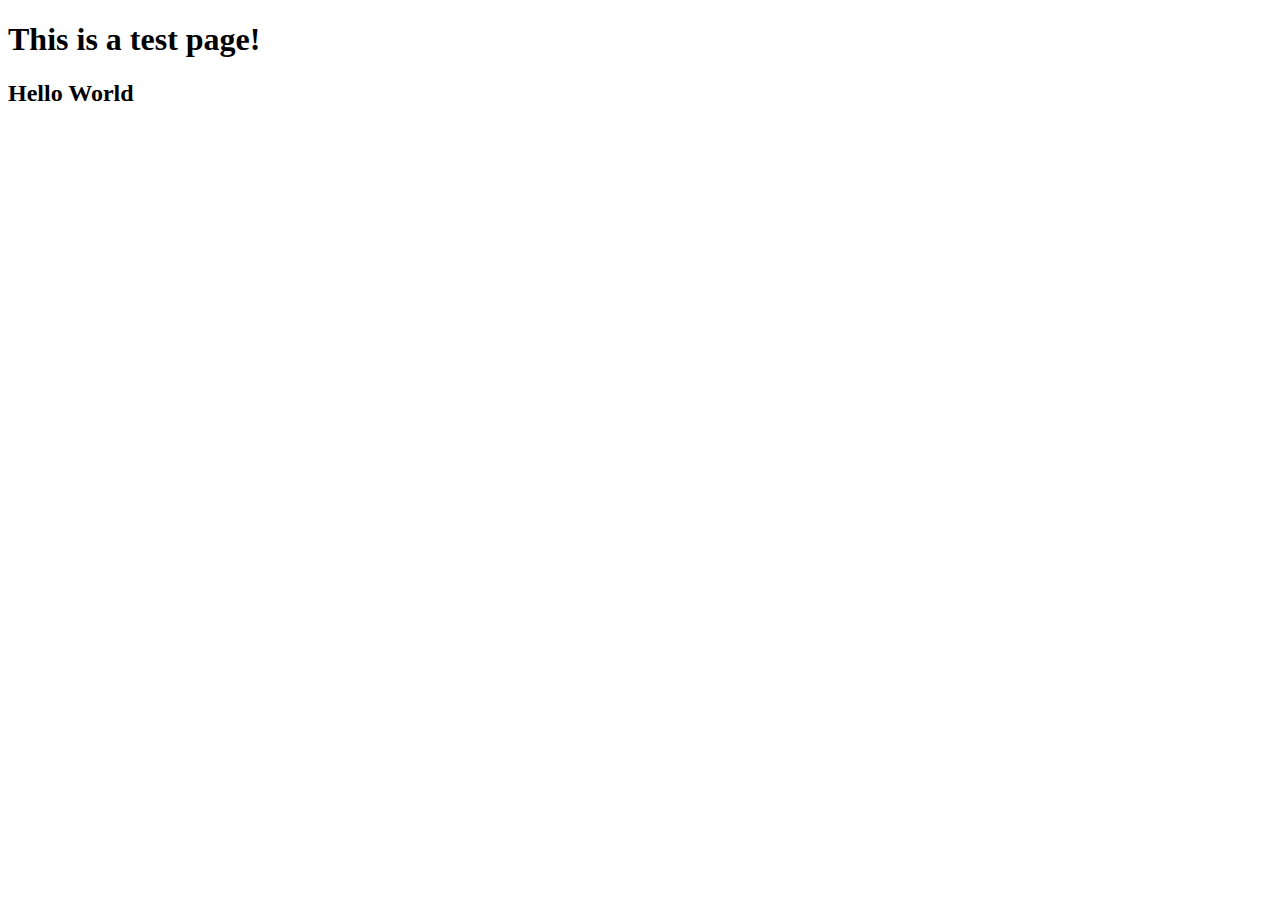
==== .vscode/index.html @ bf78be4f "gitignore" ====
<!DOCTYPE html>
<html lang="en">
<head>
    <meta charset="UTF-8">
    <meta name="viewport" content="width=device-width, initial-scale=1.0">
    <title>Portfolio-Josh</title>
</head>
<body>
    <h1>This is a test page!</h1>
    <h2>Hello World</h2>
</body>
</html>
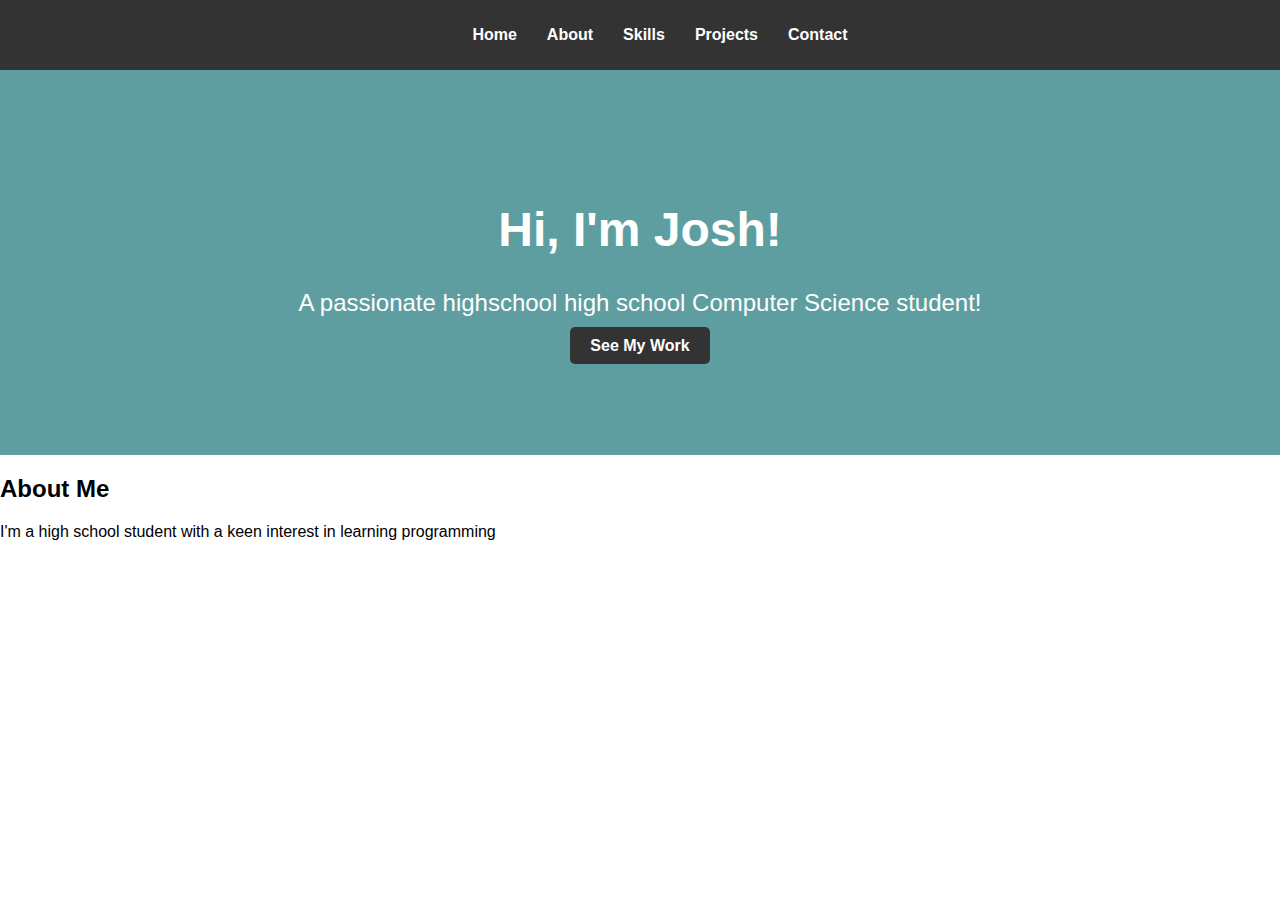
==== commit 9754485a: "11/19/24 Portfolio" ====
--- a/.vscode/index.html
+++ b/.vscode/index.html
@@ -1,12 +1,44 @@
 <!DOCTYPE html>
 <html lang="en">
+
 <head>
     <meta charset="UTF-8">
     <meta name="viewport" content="width=device-width, initial-scale=1.0">
     <title>Portfolio-Josh</title>
+    <link rel="stylesheet" href="style.css">
+    <link rel="stylesheet" href="<link rel=" stylesheet"
+        href="https://cdnjs.cloudflare.com/ajax/libs/font-awesome/6.7.0/css/all.min.css"
+        integrity="sha512-9xKTRVabjVeZmc+GUW8GgSmcREDunMM+Dt/GrzchfN8tkwHizc5RP4Ok/MXFFy5rIjJjzhndFScTceq5e6GvVQ=="
+        crossorigin="anonymous" referrerpolicy="no-referrer" />
 </head>
+
 <body>
-    <h1>This is a test page!</h1>
-    <h2>Hello World</h2>
+    <header>
+        <nav>
+            <ul>
+                <li><a href="#">Home</a></li>
+                <li><a href="#about">About</a></li>
+                <li><a href="#skills">Skills</a></li>
+                <li><a href="#projects">Projects</a></li>
+                <li><a href="#contanct#">Contact</a></li>
+            </ul>
+        </nav>
+    </header>
+
+    <!-- Hero Section -->
+    <section class="hero">
+        <div class="hero-content">
+            <h1>Hi, I'm Josh!</h1>
+            <p>A passionate highschool high school Computer Science student!</p>
+            <a href="https://github.com/JC-Cola" class="cta-button">See My Work</a>
+        </div>
+    </section>
+
+    <!-- About Section -->
+     <section id="about" class="about">
+        <h2>About Me</h2>
+        <p>I'm a high school student with a keen interest in learning programming</p>
+     </section>
 </body>
+
 </html>--- a/.vscode/style.css
+++ b/.vscode/style.css
@@ -0,0 +1,50 @@
+body {
+    margin: 0;
+    font-family: Arial, Helvetica, sans-serif;
+}
+
+/* Header Section */
+header {
+    background-color: #333;
+    color: white;
+    padding: 10px 20px;
+}
+header nav ul {
+    list-style-type: none;
+    display: flex;
+    text-align: center;
+    justify-content: center;
+    gap: 30px;
+}
+header nav ul li a {
+    color: white;
+    text-decoration: none;
+    font-weight: bold;
+}
+header nav ul li a:hover {
+    text-decoration: underline;
+    color: orange;
+}
+
+/* Hero Section */
+.hero {
+    background-color: cadetblue;
+    color: white;
+    text-align: center;
+    padding: 100px 20px;
+}
+.hero-content h1 {
+    font-size: 3rem;
+}
+.hero-content p {
+    font-size: 1.5rem;
+    margin: 20px 0;
+}
+.cta-button {
+    background-color: #333;
+    color: white;
+    padding: 10px 20px;
+    text-decoration: none;
+    font-weight: bold;
+    border-radius: 5px;
+}